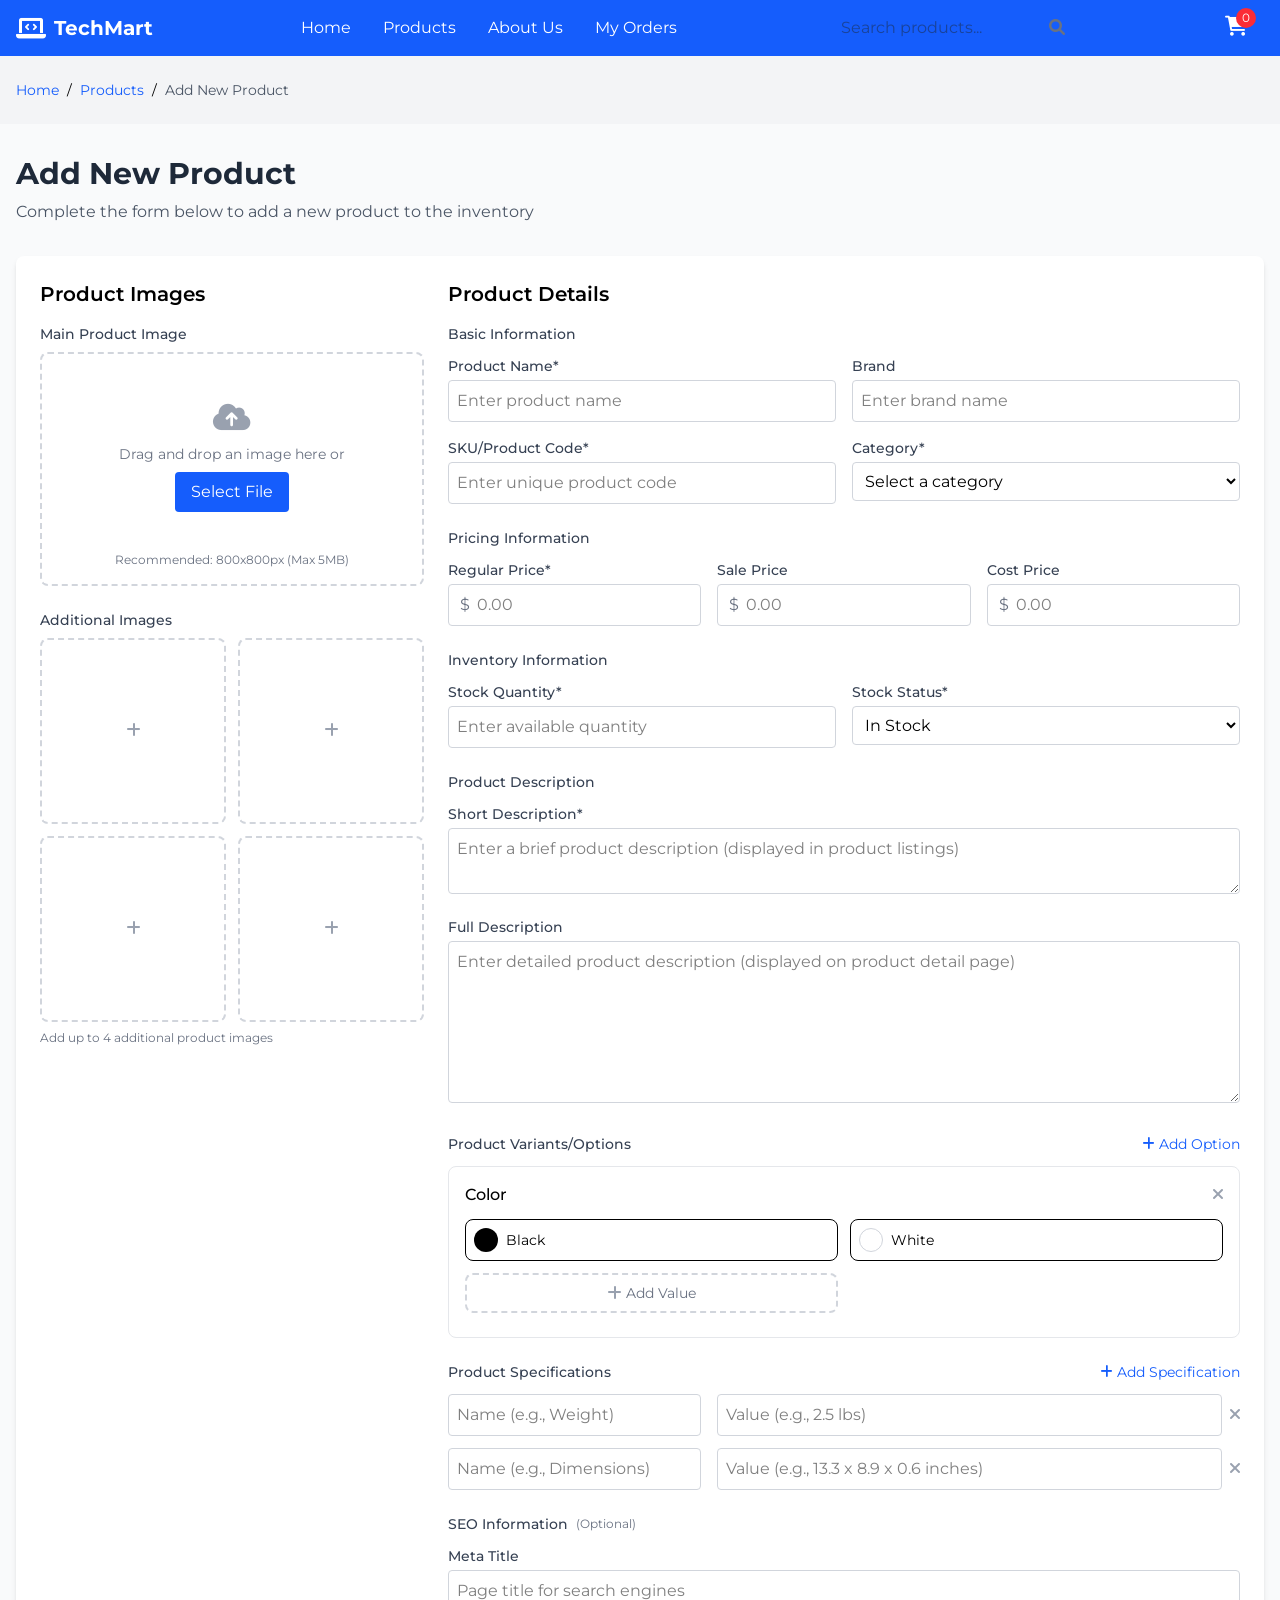
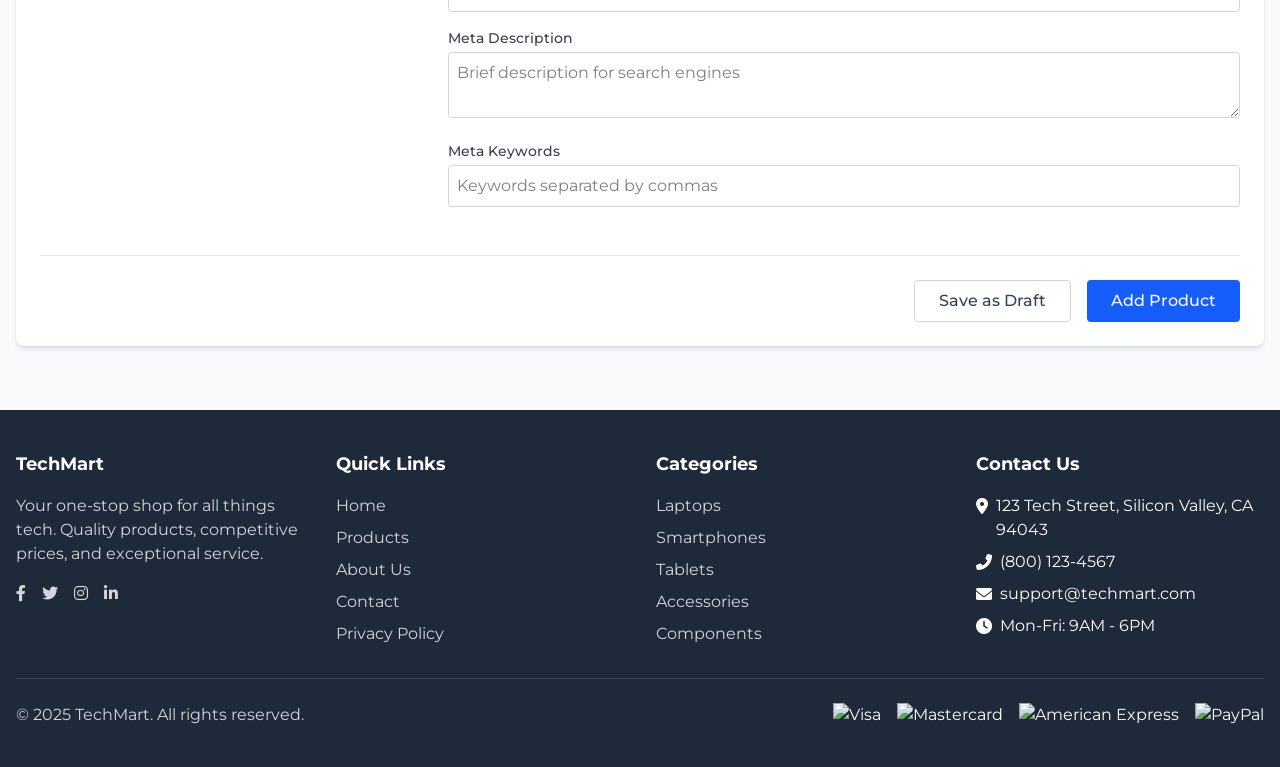
==== frontend/pages/add-product.html @ e8e779b8 "Added base pages" ====
<!DOCTYPE html>
<html lang="en">
  <head>
    <meta charset="UTF-8" />
    <meta name="viewport" content="width=device-width, initial-scale=1.0" />
    <title>Add New Product - TechMart</title>
    <link rel="stylesheet" href="../css/style.css" />
    <link rel="preconnect" href="https://fonts.googleapis.com" />
    <link rel="preconnect" href="https://fonts.gstatic.com" crossorigin />
    <link
      href="https://fonts.googleapis.com/css2?family=Montserrat:ital,wght@0,100..900;1,100..900&display=swap"
      rel="stylesheet"
    />
    <link
      rel="stylesheet"
      href="https://cdnjs.cloudflare.com/ajax/libs/font-awesome/6.0.0/css/all.min.css"
    />
  </head>
  <body class="bg-gray-50">
    <!-- Navigation Bar -->
    <nav class="bg-blue-600 text-white shadow-md">
        <div class="container mx-auto px-4 py-3">
            <div class="flex justify-between items-center">
                <!-- Logo and Brand -->
                <div class="flex items-center space-x-2">
                    <i class="fas fa-laptop-code text-2xl"></i>
                    <span class="font-bold text-xl">TechMart</span>
                </div>
                
                <!-- Navigation Links -->
                <div class="hidden md:flex space-x-8">
                    <a href="../index.html" class="hover:text-blue-200">Home</a>
                    <a href="product-list.html" class="hover:text-blue-200">Products</a>
                    <a href="../index.html#about" class="hover:text-blue-200">About Us</a>
                    <a href="orders.html" class="hover:text-blue-200">My Orders</a>
                </div>
                
                <!-- Search Bar -->
                <div class="hidden md:block">
                    <div class="relative">
                        <input type="text" id="search-input" placeholder="Search products..." class="px-4 py-1 rounded-full text-gray-800 focus:outline-none focus:ring-2 focus:ring-blue-400">
                        <button class="absolute right-0 top-0 mt-1 mr-3" id="search-button">
                            <i class="fas fa-search text-gray-500"></i>
                        </button>
                    </div>
                </div>
                
                <!-- Mobile Menu and Cart -->
                <div class="flex items-center space-x-4">
                    <a href="cart.html" class="relative">
                        <i class="fas fa-shopping-cart text-xl"></i>
                        <span class="absolute -top-2 -right-2 bg-red-500 text-white rounded-full w-5 h-5 flex items-center justify-center text-xs" id="cart-count">0</span>
                    </a>
                    <button class="md:hidden focus:outline-none" id="mobile-menu-button">
                        <i class="fas fa-bars text-xl"></i>
                    </button>
                </div>
            </div>
            
            <!-- Mobile Navigation Menu (hidden by default) -->
            <div class="md:hidden hidden mt-3 space-y-2" id="mobile-menu">
                <a href="../index.html" class="block hover:bg-blue-700 px-3 py-2 rounded">Home</a>
                <a href="product-list.html" class="block hover:bg-blue-700 px-3 py-2 rounded">Products</a>
                <a href="../index.html#about" class="block hover:bg-blue-700 px-3 py-2 rounded">About Us</a>
                <a href="orders.html" class="block hover:bg-blue-700 px-3 py-2 rounded">My Orders</a>
                <div class="pt-2">
                    <input type="text" id="mobile-search-input" placeholder="Search products..." class="w-full px-4 py-1 rounded-full text-gray-800 focus:outline-none">
                </div>
            </div>
        </div>
    </nav>

    <!-- Page Header - Breadcrumbs -->
    <div class="bg-gray-100 py-6">
        <div class="container mx-auto px-4">
            <div class="flex text-sm breadcrumbs">
                <a href="../index.html" class="text-blue-600 hover:underline">Home</a>
                <span class="mx-2">/</span>
                <a href="product-list.html" class="text-blue-600 hover:underline">Products</a>
                <span class="mx-2">/</span>
                <span class="text-gray-600">Add New Product</span>
            </div>
        </div>
    </div>

    <!-- Main Content -->
    <div class="container mx-auto px-4 py-8">
        <!-- Page Title -->
        <div class="mb-8">
            <h1 class="text-3xl font-bold text-gray-800">Add New Product</h1>
            <p class="text-gray-600 mt-2">Complete the form below to add a new product to the inventory</p>
        </div>
        
        <!-- Product Form -->
        <form id="add-product-form" class="bg-white rounded-lg shadow-md p-6 mb-8">
            <div class="grid grid-cols-1 lg:grid-cols-3 gap-6">
                <!-- Left Column - Product Images -->
                <div class="lg:col-span-1">
                    <h2 class="text-xl font-semibold mb-4">Product Images</h2>
                    
                    <!-- Main Product Image Upload -->
                    <div class="mb-6">
                        <label class="block text-sm font-medium text-gray-700 mb-2">Main Product Image</label>
                        <div class="border-2 border-dashed border-gray-300 rounded-lg p-4 text-center">
                            <div id="main-image-preview" class="hidden mb-4">
                                <img src="" alt="Main product image preview" class="max-h-48 mx-auto">
                            </div>
                            <div id="main-image-upload" class="py-8">
                                <i class="fas fa-cloud-upload-alt text-3xl text-gray-400 mb-3"></i>
                                <p class="text-sm text-gray-500 mb-2">Drag and drop an image here or</p>
                                <label class="inline-block bg-blue-600 hover:bg-blue-700 text-white px-4 py-2 rounded cursor-pointer">
                                    <span>Select File</span>
                                    <input type="file" id="main-image-input" accept="image/*" class="hidden">
                                </label>
                            </div>
                            <p class="text-xs text-gray-500 mt-2">Recommended: 800x800px (Max 5MB)</p>
                        </div>
                    </div>
                    
                    <!-- Additional Images Upload -->
                    <div>
                        <label class="block text-sm font-medium text-gray-700 mb-2">Additional Images</label>
                        <div class="grid grid-cols-2 gap-3 mb-2">
                            <div class="border-2 border-dashed border-gray-300 rounded-lg p-2 aspect-square flex items-center justify-center">
                                <label class="text-center cursor-pointer">
                                    <i class="fas fa-plus text-gray-400"></i>
                                    <input type="file" accept="image/*" class="hidden additional-image-input">
                                </label>
                            </div>
                            <div class="border-2 border-dashed border-gray-300 rounded-lg p-2 aspect-square flex items-center justify-center">
                                <label class="text-center cursor-pointer">
                                    <i class="fas fa-plus text-gray-400"></i>
                                    <input type="file" accept="image/*" class="hidden additional-image-input">
                                </label>
                            </div>
                            <div class="border-2 border-dashed border-gray-300 rounded-lg p-2 aspect-square flex items-center justify-center">
                                <label class="text-center cursor-pointer">
                                    <i class="fas fa-plus text-gray-400"></i>
                                    <input type="file" accept="image/*" class="hidden additional-image-input">
                                </label>
                            </div>
                            <div class="border-2 border-dashed border-gray-300 rounded-lg p-2 aspect-square flex items-center justify-center">
                                <label class="text-center cursor-pointer">
                                    <i class="fas fa-plus text-gray-400"></i>
                                    <input type="file" accept="image/*" class="hidden additional-image-input">
                                </label>
                            </div>
                        </div>
                        <p class="text-xs text-gray-500">Add up to 4 additional product images</p>
                    </div>
                </div>
                
                <!-- Right Column - Product Details -->
                <div class="lg:col-span-2">
                    <h2 class="text-xl font-semibold mb-4">Product Details</h2>
                    
                    <!-- Basic Information -->
                    <div class="mb-6">
                        <h3 class="text-sm font-medium text-gray-700 mb-3">Basic Information</h3>
                        <div class="grid grid-cols-1 md:grid-cols-2 gap-4">
                            <div>
                                <label for="product-name" class="block text-sm font-medium text-gray-700 mb-1">Product Name*</label>
                                <input 
                                    type="text" 
                                    id="product-name" 
                                    class="w-full p-2 border border-gray-300 rounded focus:ring-2 focus:ring-blue-400 focus:outline-none" 
                                    placeholder="Enter product name" 
                                    required
                                >
                            </div>
                            <div>
                                <label for="product-brand" class="block text-sm font-medium text-gray-700 mb-1">Brand</label>
                                <input 
                                    type="text" 
                                    id="product-brand" 
                                    class="w-full p-2 border border-gray-300 rounded focus:ring-2 focus:ring-blue-400 focus:outline-none" 
                                    placeholder="Enter brand name"
                                >
                            </div>
                            <div>
                                <label for="product-sku" class="block text-sm font-medium text-gray-700 mb-1">SKU/Product Code*</label>
                                <input 
                                    type="text" 
                                    id="product-sku" 
                                    class="w-full p-2 border border-gray-300 rounded focus:ring-2 focus:ring-blue-400 focus:outline-none" 
                                    placeholder="Enter unique product code" 
                                    required
                                >
                            </div>
                            <div>
                                <label for="product-category" class="block text-sm font-medium text-gray-700 mb-1">Category*</label>
                                <select 
                                    id="product-category" 
                                    class="w-full p-2 border border-gray-300 rounded focus:ring-2 focus:ring-blue-400 focus:outline-none" 
                                    required
                                >
                                    <option value="">Select a category</option>
                                    <option value="laptops">Laptops</option>
                                    <option value="smartphones">Smartphones</option>
                                    <option value="tablets">Tablets</option>
                                    <option value="accessories">Accessories</option>
                                    <option value="components">Components</option>
                                    <option value="peripherals">Peripherals</option>
                                </select>
                            </div>
                        </div>
                    </div>
                    
                    <!-- Pricing Information -->
                    <div class="mb-6">
                        <h3 class="text-sm font-medium text-gray-700 mb-3">Pricing Information</h3>
                        <div class="grid grid-cols-1 md:grid-cols-3 gap-4">
                            <div>
                                <label for="regular-price" class="block text-sm font-medium text-gray-700 mb-1">Regular Price*</label>
                                <div class="relative">
                                    <div class="absolute inset-y-0 left-0 pl-3 flex items-center pointer-events-none">
                                        <span class="text-gray-500">$</span>
                                    </div>
                                    <input 
                                        type="number" 
                                        id="regular-price" 
                                        min="0.00" 
                                        step="0.01" 
                                        class="w-full pl-7 p-2 border border-gray-300 rounded focus:ring-2 focus:ring-blue-400 focus:outline-none" 
                                        placeholder="0.00" 
                                        required
                                    >
                                </div>
                            </div>
                            <div>
                                <label for="sale-price" class="block text-sm font-medium text-gray-700 mb-1">Sale Price</label>
                                <div class="relative">
                                    <div class="absolute inset-y-0 left-0 pl-3 flex items-center pointer-events-none">
                                        <span class="text-gray-500">$</span>
                                    </div>
                                    <input 
                                        type="number" 
                                        id="sale-price" 
                                        min="0.00" 
                                        step="0.01" 
                                        class="w-full pl-7 p-2 border border-gray-300 rounded focus:ring-2 focus:ring-blue-400 focus:outline-none" 
                                        placeholder="0.00"
                                    >
                                </div>
                            </div>
                            <div>
                                <label for="cost-price" class="block text-sm font-medium text-gray-700 mb-1">Cost Price</label>
                                <div class="relative">
                                    <div class="absolute inset-y-0 left-0 pl-3 flex items-center pointer-events-none">
                                        <span class="text-gray-500">$</span>
                                    </div>
                                    <input 
                                        type="number" 
                                        id="cost-price" 
                                        min="0.00" 
                                        step="0.01" 
                                        class="w-full pl-7 p-2 border border-gray-300 rounded focus:ring-2 focus:ring-blue-400 focus:outline-none" 
                                        placeholder="0.00"
                                    >
                                </div>
                            </div>
                        </div>
                    </div>
                    
                    <!-- Inventory Information -->
                    <div class="mb-6">
                        <h3 class="text-sm font-medium text-gray-700 mb-3">Inventory Information</h3>
                        <div class="grid grid-cols-1 md:grid-cols-2 gap-4">
                            <div>
                                <label for="stock-quantity" class="block text-sm font-medium text-gray-700 mb-1">Stock Quantity*</label>
                                <input 
                                    type="number" 
                                    id="stock-quantity" 
                                    min="0" 
                                    class="w-full p-2 border border-gray-300 rounded focus:ring-2 focus:ring-blue-400 focus:outline-none" 
                                    placeholder="Enter available quantity" 
                                    required
                                >
                            </div>
                            <div>
                                <label for="stock-status" class="block text-sm font-medium text-gray-700 mb-1">Stock Status*</label>
                                <select 
                                    id="stock-status" 
                                    class="w-full p-2 border border-gray-300 rounded focus:ring-2 focus:ring-blue-400 focus:outline-none" 
                                    required
                                >
                                    <option value="in_stock">In Stock</option>
                                    <option value="out_of_stock">Out of Stock</option>
                                    <option value="backorder">On Backorder</option>
                                </select>
                            </div>
                        </div>
                    </div>
                    
                    <!-- Product Description -->
                    <div class="mb-6">
                        <h3 class="text-sm font-medium text-gray-700 mb-3">Product Description</h3>
                        <div>
                            <label for="short-description" class="block text-sm font-medium text-gray-700 mb-1">Short Description*</label>
                            <textarea 
                                id="short-description" 
                                rows="2" 
                                class="w-full p-2 border border-gray-300 rounded focus:ring-2 focus:ring-blue-400 focus:outline-none" 
                                placeholder="Enter a brief product description (displayed in product listings)" 
                                required
                            ></textarea>
                        </div>
                        <div class="mt-4">
                            <label for="full-description" class="block text-sm font-medium text-gray-700 mb-1">Full Description</label>
                            <textarea 
                                id="full-description" 
                                rows="6" 
                                class="w-full p-2 border border-gray-300 rounded focus:ring-2 focus:ring-blue-400 focus:outline-none" 
                                placeholder="Enter detailed product description (displayed on product detail page)"
                            ></textarea>
                        </div>
                    </div>
                    
                    <!-- Product Variants -->
                    <div class="mb-6">
                        <div class="flex justify-between items-center mb-3">
                            <h3 class="text-sm font-medium text-gray-700">Product Variants/Options</h3>
                            <button type="button" id="add-variant-option" class="text-sm text-blue-600 hover:text-blue-800 flex items-center">
                                <i class="fas fa-plus mr-1"></i> Add Option
                            </button>
                        </div>
                        
                        <!-- Default Color Option -->
                        <div class="variant-option border border-gray-200 rounded-lg p-4 mb-4">
                            <div class="flex justify-between items-center mb-3">
                                <h4 class="font-medium">Color</h4>
                                <button type="button" class="text-gray-400 hover:text-gray-600">
                                    <i class="fas fa-times"></i>
                                </button>
                            </div>
                            <div class="grid grid-cols-2 gap-3 mb-2">
                                <div class="border rounded-lg p-2 flex items-center">
                                    <div class="w-6 h-6 bg-black rounded-full mr-2"></div>
                                    <input type="text" value="Black" class="flex-1 text-sm border-none focus:ring-0 focus:outline-none">
                                </div>
                                <div class="border rounded-lg p-2 flex items-center">
                                    <div class="w-6 h-6 bg-white border border-gray-300 rounded-full mr-2"></div>
                                    <input type="text" value="White" class="flex-1 text-sm border-none focus:ring-0 focus:outline-none">
                                </div>
                                <div class="border-2 border-dashed border-gray-300 rounded-lg p-2 flex items-center justify-center cursor-pointer">
                                    <i class="fas fa-plus text-gray-400 mr-1"></i>
                                    <span class="text-sm text-gray-500">Add Value</span>
                                </div>
                            </div>
                        </div>
                    </div>
                    
                    <!-- Product Specifications -->
                    <div class="mb-6">
                        <div class="flex justify-between items-center mb-3">
                            <h3 class="text-sm font-medium text-gray-700">Product Specifications</h3>
                            <button type="button" id="add-specification" class="text-sm text-blue-600 hover:text-blue-800 flex items-center">
                                <i class="fas fa-plus mr-1"></i> Add Specification
                            </button>
                        </div>
                        
                        <div id="specifications-container">
                            <div class="grid grid-cols-3 gap-4 specification-row mb-3">
                                <div>
                                    <input type="text" placeholder="Name (e.g., Weight)" class="w-full p-2 border border-gray-300 rounded focus:ring-2 focus:ring-blue-400 focus:outline-none">
                                </div>
                                <div class="col-span-2 flex items-center">
                                    <input type="text" placeholder="Value (e.g., 2.5 lbs)" class="w-full p-2 border border-gray-300 rounded focus:ring-2 focus:ring-blue-400 focus:outline-none">
                                    <button type="button" class="remove-specification ml-2 text-gray-400 hover:text-gray-600">
                                        <i class="fas fa-times"></i>
                                    </button>
                                </div>
                            </div>
                            <div class="grid grid-cols-3 gap-4 specification-row mb-3">
                                <div>
                                    <input type="text" placeholder="Name (e.g., Dimensions)" class="w-full p-2 border border-gray-300 rounded focus:ring-2 focus:ring-blue-400 focus:outline-none">
                                </div>
                                <div class="col-span-2 flex items-center">
                                    <input type="text" placeholder="Value (e.g., 13.3 x 8.9 x 0.6 inches)" class="w-full p-2 border border-gray-300 rounded focus:ring-2 focus:ring-blue-400 focus:outline-none">
                                    <button type="button" class="remove-specification ml-2 text-gray-400 hover:text-gray-600">
                                        <i class="fas fa-times"></i>
                                    </button>
                                </div>
                            </div>
                        </div>
                    </div>
                    
                    <!-- SEO Information (Optional) -->
                    <div class="mb-6">
                        <div class="flex items-center mb-3">
                            <h3 class="text-sm font-medium text-gray-700">SEO Information</h3>
                            <span class="ml-2 text-xs text-gray-500">(Optional)</span>
                        </div>
                        <div class="grid grid-cols-1 gap-4">
                            <div>
                                <label for="meta-title" class="block text-sm font-medium text-gray-700 mb-1">Meta Title</label>
                                <input 
                                    type="text" 
                                    id="meta-title" 
                                    class="w-full p-2 border border-gray-300 rounded focus:ring-2 focus:ring-blue-400 focus:outline-none" 
                                    placeholder="Page title for search engines"
                                >
                            </div>
                            <div>
                                <label for="meta-description" class="block text-sm font-medium text-gray-700 mb-1">Meta Description</label>
                                <textarea 
                                    id="meta-description" 
                                    rows="2" 
                                    class="w-full p-2 border border-gray-300 rounded focus:ring-2 focus:ring-blue-400 focus:outline-none" 
                                    placeholder="Brief description for search engines"
                                ></textarea>
                            </div>
                            <div>
                                <label for="meta-keywords" class="block text-sm font-medium text-gray-700 mb-1">Meta Keywords</label>
                                <input 
                                    type="text" 
                                    id="meta-keywords" 
                                    class="w-full p-2 border border-gray-300 rounded focus:ring-2 focus:ring-blue-400 focus:outline-none" 
                                    placeholder="Keywords separated by commas"
                                >
                            </div>
                        </div>
                    </div>
                </div>
            </div>
            
            <!-- Form Actions -->
            <div class="border-t border-gray-200 pt-6 mt-6 flex justify-end space-x-4">
                <button type="button" class="px-6 py-2 border border-gray-300 rounded font-medium text-gray-700 hover:bg-gray-50">
                    Save as Draft
                </button>
                <button type="submit" class="px-6 py-2 bg-blue-600 hover:bg-blue-700 text-white rounded font-medium">
                    Add Product
                </button>
            </div>
        </form>
    </div>

    <!-- Footer -->
    <footer class="bg-gray-800 text-white py-10">
        <div class="container mx-auto px-4">
            <div class="grid grid-cols-1 md:grid-cols-4 gap-8">
                <!-- Company Info -->
                <div>
                    <h3 class="text-lg font-bold mb-4">TechMart</h3>
                    <p class="text-gray-300 mb-4">Your one-stop shop for all things tech. Quality products, competitive prices, and exceptional service.</p>
                    <div class="flex space-x-4">
                        <a href="#" class="text-gray-300 hover:text-white"><i class="fab fa-facebook-f"></i></a>
                        <a href="#" class="text-gray-300 hover:text-white"><i class="fab fa-twitter"></i></a>
                        <a href="#" class="text-gray-300 hover:text-white"><i class="fab fa-instagram"></i></a>
                        <a href="#" class="text-gray-300 hover:text-white"><i class="fab fa-linkedin-in"></i></a>
                    </div>
                </div>
                
                <!-- Quick Links -->
                <div>
                    <h3 class="text-lg font-bold mb-4">Quick Links</h3>
                    <ul class="space-y-2">
                        <li><a href="../index.html" class="text-gray-300 hover:text-white">Home</a></li>
                        <li><a href="product-list.html" class="text-gray-300 hover:text-white">Products</a></li>
                        <li><a href="../index.html#about" class="text-gray-300 hover:text-white">About Us</a></li>
                        <li><a href="#" class="text-gray-300 hover:text-white">Contact</a></li>
                        <li><a href="#" class="text-gray-300 hover:text-white">Privacy Policy</a></li>
                    </ul>
                </div>
                
                <!-- Categories -->
                <div>
                    <h3 class="text-lg font-bold mb-4">Categories</h3>
                    <ul class="space-y-2">
                        <li><a href="#" class="text-gray-300 hover:text-white">Laptops</a></li>
                        <li><a href="#" class="text-gray-300 hover:text-white">Smartphones</a></li>
                        <li><a href="#" class="text-gray-300 hover:text-white">Tablets</a></li>
                        <li><a href="#" class="text-gray-300 hover:text-white">Accessories</a></li>
                        <li><a href="#" class="text-gray-300 hover:text-white">Components</a></li>
                    </ul>
                </div>
                
                <!-- Contact Info -->
                <div>
                    <h3 class="text-lg font-bold mb-4">Contact Us</h3>
                    <ul class="space-y-2">
                        <li class="flex items-start">
                            <i class="fas fa-map-marker-alt mt-1 mr-2"></i>
                            <span>123 Tech Street, Silicon Valley, CA 94043</span>
                        </li>
                        <li class="flex items-center">
                            <i class="fas fa-phone-alt mr-2"></i>
                            <span>(800) 123-4567</span>
                        </li>
                        <li class="flex items-center">
                            <i class="fas fa-envelope mr-2"></i>
                            <span>support@techmart.com</span>
                        </li>
                        <li class="flex items-center">
                            <i class="fas fa-clock mr-2"></i>
                            <span>Mon-Fri: 9AM - 6PM</span>
                        </li>
                    </ul>
                </div>
            </div>
            
            <div class="border-t border-gray-700 mt-8 pt-6 flex flex-col md:flex-row justify-between items-center">
                <p class="text-gray-300 mb-4 md:mb-0">© 2025 TechMart. All rights reserved.</p>
                <div class="flex space-x-4">
                    <img src="https://placehold.co/35x20" alt="Visa" class="h-6">
                    <img src="https://placehold.co/35x20" alt="Mastercard" class="h-6">
                    <img src="https://placehold.co/35x20" alt="American Express" class="h-6">
                    <img src="https://placehold.co/35x20" alt="PayPal" class="h-6">
                </div>
            </div>
        </div>
    </footer>
---- frontend/css/style.css ----
/*! tailwindcss v4.0.15 | MIT License | https://tailwindcss.com */
@layer theme, base, components, utilities;
@layer theme {
  :root, :host {
    --font-sans: ui-sans-serif, system-ui, sans-serif, 'Apple Color Emoji', 'Segoe UI Emoji', 'Segoe UI Symbol',
    'Noto Color Emoji';
    --font-mono: ui-monospace, SFMono-Regular, Menlo, Monaco, Consolas, 'Liberation Mono', 'Courier New',
    monospace;
    --color-red-100: oklch(0.936 0.032 17.717);
    --color-red-400: oklch(0.704 0.191 22.216);
    --color-red-500: oklch(0.637 0.237 25.331);
    --color-red-700: oklch(0.505 0.213 27.518);
    --color-red-800: oklch(0.444 0.177 26.899);
    --color-yellow-100: oklch(0.973 0.071 103.193);
    --color-yellow-400: oklch(0.852 0.199 91.936);
    --color-yellow-500: oklch(0.795 0.184 86.047);
    --color-yellow-800: oklch(0.476 0.114 61.907);
    --color-green-100: oklch(0.962 0.044 156.743);
    --color-green-500: oklch(0.723 0.219 149.579);
    --color-green-600: oklch(0.627 0.194 149.214);
    --color-green-800: oklch(0.448 0.119 151.328);
    --color-blue-50: oklch(0.97 0.014 254.604);
    --color-blue-100: oklch(0.932 0.032 255.585);
    --color-blue-200: oklch(0.882 0.059 254.128);
    --color-blue-400: oklch(0.707 0.165 254.624);
    --color-blue-500: oklch(0.623 0.214 259.815);
    --color-blue-600: oklch(0.546 0.245 262.881);
    --color-blue-700: oklch(0.488 0.243 264.376);
    --color-blue-800: oklch(0.424 0.199 265.638);
    --color-indigo-600: oklch(0.511 0.262 276.966);
    --color-indigo-700: oklch(0.457 0.24 277.023);
    --color-indigo-800: oklch(0.398 0.195 277.366);
    --color-gray-50: oklch(0.985 0.002 247.839);
    --color-gray-100: oklch(0.967 0.003 264.542);
    --color-gray-200: oklch(0.928 0.006 264.531);
    --color-gray-300: oklch(0.872 0.01 258.338);
    --color-gray-400: oklch(0.707 0.022 261.325);
    --color-gray-500: oklch(0.551 0.027 264.364);
    --color-gray-600: oklch(0.446 0.03 256.802);
    --color-gray-700: oklch(0.373 0.034 259.733);
    --color-gray-800: oklch(0.278 0.033 256.848);
    --color-gray-900: oklch(0.21 0.034 264.665);
    --color-black: #000;
    --color-white: #fff;
    --spacing: 0.25rem;
    --container-md: 28rem;
    --container-2xl: 42rem;
    --text-xs: 0.75rem;
    --text-xs--line-height: calc(1 / 0.75);
    --text-sm: 0.875rem;
    --text-sm--line-height: calc(1.25 / 0.875);
    --text-lg: 1.125rem;
    --text-lg--line-height: calc(1.75 / 1.125);
    --text-xl: 1.25rem;
    --text-xl--line-height: calc(1.75 / 1.25);
    --text-2xl: 1.5rem;
    --text-2xl--line-height: calc(2 / 1.5);
    --text-3xl: 1.875rem;
    --text-3xl--line-height: calc(2.25 / 1.875);
    --text-4xl: 2.25rem;
    --text-4xl--line-height: calc(2.5 / 2.25);
    --text-5xl: 3rem;
    --text-5xl--line-height: 1;
    --font-weight-medium: 500;
    --font-weight-semibold: 600;
    --font-weight-bold: 700;
    --radius-md: 0.375rem;
    --radius-lg: 0.5rem;
    --default-transition-duration: 150ms;
    --default-transition-timing-function: cubic-bezier(0.4, 0, 0.2, 1);
    --default-font-family: var(--font-sans);
    --default-mono-font-family: var(--font-mono);
  }
}
@layer base {
  *, ::after, ::before, ::backdrop, ::file-selector-button {
    box-sizing: border-box;
    margin: 0;
    padding: 0;
    border: 0 solid;
  }
  html, :host {
    line-height: 1.5;
    -webkit-text-size-adjust: 100%;
    tab-size: 4;
    font-family: var(--default-font-family, ui-sans-serif, system-ui, sans-serif, 'Apple Color Emoji', 'Segoe UI Emoji', 'Segoe UI Symbol', 'Noto Color Emoji');
    font-feature-settings: var(--default-font-feature-settings, normal);
    font-variation-settings: var(--default-font-variation-settings, normal);
    -webkit-tap-highlight-color: transparent;
  }
  hr {
    height: 0;
    color: inherit;
    border-top-width: 1px;
  }
  abbr:where([title]) {
    -webkit-text-decoration: underline dotted;
    text-decoration: underline dotted;
  }
  h1, h2, h3, h4, h5, h6 {
    font-size: inherit;
    font-weight: inherit;
  }
  a {
    color: inherit;
    -webkit-text-decoration: inherit;
    text-decoration: inherit;
  }
  b, strong {
    font-weight: bolder;
  }
  code, kbd, samp, pre {
    font-family: var(--default-mono-font-family, ui-monospace, SFMono-Regular, Menlo, Monaco, Consolas, 'Liberation Mono', 'Courier New', monospace);
    font-feature-settings: var(--default-mono-font-feature-settings, normal);
    font-variation-settings: var(--default-mono-font-variation-settings, normal);
    font-size: 1em;
  }
  small {
    font-size: 80%;
  }
  sub, sup {
    font-size: 75%;
    line-height: 0;
    position: relative;
    vertical-align: baseline;
  }
  sub {
    bottom: -0.25em;
  }
  sup {
    top: -0.5em;
  }
  table {
    text-indent: 0;
    border-color: inherit;
    border-collapse: collapse;
  }
  :-moz-focusring {
    outline: auto;
  }
  progress {
    vertical-align: baseline;
  }
  summary {
    display: list-item;
  }
  ol, ul, menu {
    list-style: none;
  }
  img, svg, video, canvas, audio, iframe, embed, object {
    display: block;
    vertical-align: middle;
  }
  img, video {
    max-width: 100%;
    height: auto;
  }
  button, input, select, optgroup, textarea, ::file-selector-button {
    font: inherit;
    font-feature-settings: inherit;
    font-variation-settings: inherit;
    letter-spacing: inherit;
    color: inherit;
    border-radius: 0;
    background-color: transparent;
    opacity: 1;
  }
  :where(select:is([multiple], [size])) optgroup {
    font-weight: bolder;
  }
  :where(select:is([multiple], [size])) optgroup option {
    padding-inline-start: 20px;
  }
  ::file-selector-button {
    margin-inline-end: 4px;
  }
  ::placeholder {
    opacity: 1;
  }
  @supports (not (-webkit-appearance: -apple-pay-button))  or (contain-intrinsic-size: 1px) {
    ::placeholder {
      color: color-mix(in oklab, currentColor 50%, transparent);
    }
  }
  textarea {
    resize: vertical;
  }
  ::-webkit-search-decoration {
    -webkit-appearance: none;
  }
  ::-webkit-date-and-time-value {
    min-height: 1lh;
    text-align: inherit;
  }
  ::-webkit-datetime-edit {
    display: inline-flex;
  }
  ::-webkit-datetime-edit-fields-wrapper {
    padding: 0;
  }
  ::-webkit-datetime-edit, ::-webkit-datetime-edit-year-field, ::-webkit-datetime-edit-month-field, ::-webkit-datetime-edit-day-field, ::-webkit-datetime-edit-hour-field, ::-webkit-datetime-edit-minute-field, ::-webkit-datetime-edit-second-field, ::-webkit-datetime-edit-millisecond-field, ::-webkit-datetime-edit-meridiem-field {
    padding-block: 0;
  }
  :-moz-ui-invalid {
    box-shadow: none;
  }
  button, input:where([type='button'], [type='reset'], [type='submit']), ::file-selector-button {
    appearance: button;
  }
  ::-webkit-inner-spin-button, ::-webkit-outer-spin-button {
    height: auto;
  }
  [hidden]:where(:not([hidden='until-found'])) {
    display: none !important;
  }
}
@layer utilities {
  .pointer-events-none {
    pointer-events: none;
  }
  .absolute {
    position: absolute;
  }
  .fixed {
    position: fixed;
  }
  .relative {
    position: relative;
  }
  .inset-y-0 {
    inset-block: calc(var(--spacing) * 0);
  }
  .-top-2 {
    top: calc(var(--spacing) * -2);
  }
  .top-0 {
    top: calc(var(--spacing) * 0);
  }
  .-right-2 {
    right: calc(var(--spacing) * -2);
  }
  .right-0 {
    right: calc(var(--spacing) * 0);
  }
  .right-4 {
    right: calc(var(--spacing) * 4);
  }
  .bottom-4 {
    bottom: calc(var(--spacing) * 4);
  }
  .left-0 {
    left: calc(var(--spacing) * 0);
  }
  .z-50 {
    z-index: 50;
  }
  .col-span-2 {
    grid-column: span 2 / span 2;
  }
  .container {
    width: 100%;
    @media (width >= 40rem) {
      max-width: 40rem;
    }
    @media (width >= 48rem) {
      max-width: 48rem;
    }
    @media (width >= 64rem) {
      max-width: 64rem;
    }
    @media (width >= 80rem) {
      max-width: 80rem;
    }
    @media (width >= 96rem) {
      max-width: 96rem;
    }
  }
  .mx-2 {
    margin-inline: calc(var(--spacing) * 2);
  }
  .mx-auto {
    margin-inline: auto;
  }
  .mt-1 {
    margin-top: calc(var(--spacing) * 1);
  }
  .mt-2 {
    margin-top: calc(var(--spacing) * 2);
  }
  .mt-3 {
    margin-top: calc(var(--spacing) * 3);
  }
  .mt-4 {
    margin-top: calc(var(--spacing) * 4);
  }
  .mt-6 {
    margin-top: calc(var(--spacing) * 6);
  }
  .mt-8 {
    margin-top: calc(var(--spacing) * 8);
  }
  .mt-10 {
    margin-top: calc(var(--spacing) * 10);
  }
  .mt-12 {
    margin-top: calc(var(--spacing) * 12);
  }
  .mr-1 {
    margin-right: calc(var(--spacing) * 1);
  }
  .mr-2 {
    margin-right: calc(var(--spacing) * 2);
  }
  .mr-3 {
    margin-right: calc(var(--spacing) * 3);
  }
  .mr-4 {
    margin-right: calc(var(--spacing) * 4);
  }
  .-mb-px {
    margin-bottom: -1px;
  }
  .mb-1 {
    margin-bottom: calc(var(--spacing) * 1);
  }
  .mb-2 {
    margin-bottom: calc(var(--spacing) * 2);
  }
  .mb-3 {
    margin-bottom: calc(var(--spacing) * 3);
  }
  .mb-4 {
    margin-bottom: calc(var(--spacing) * 4);
  }
  .mb-6 {
    margin-bottom: calc(var(--spacing) * 6);
  }
  .mb-8 {
    margin-bottom: calc(var(--spacing) * 8);
  }
  .ml-1 {
    margin-left: calc(var(--spacing) * 1);
  }
  .ml-2 {
    margin-left: calc(var(--spacing) * 2);
  }
  .ml-4 {
    margin-left: calc(var(--spacing) * 4);
  }
  .ml-auto {
    margin-left: auto;
  }
  .block {
    display: block;
  }
  .flex {
    display: flex;
  }
  .grid {
    display: grid;
  }
  .hidden {
    display: none;
  }
  .inline-block {
    display: inline-block;
  }
  .inline-flex {
    display: inline-flex;
  }
  .table {
    display: table;
  }
  .aspect-square {
    aspect-ratio: 1 / 1;
  }
  .h-4 {
    height: calc(var(--spacing) * 4);
  }
  .h-5 {
    height: calc(var(--spacing) * 5);
  }
  .h-6 {
    height: calc(var(--spacing) * 6);
  }
  .h-8 {
    height: calc(var(--spacing) * 8);
  }
  .h-10 {
    height: calc(var(--spacing) * 10);
  }
  .h-12 {
    height: calc(var(--spacing) * 12);
  }
  .h-16 {
    height: calc(var(--spacing) * 16);
  }
  .h-20 {
    height: calc(var(--spacing) * 20);
  }
  .h-32 {
    height: calc(var(--spacing) * 32);
  }
  .h-48 {
    height: calc(var(--spacing) * 48);
  }
  .h-auto {
    height: auto;
  }
  .max-h-48 {
    max-height: calc(var(--spacing) * 48);
  }
  .w-1 {
    width: calc(var(--spacing) * 1);
  }
  .w-1\/2 {
    width: calc(1/2 * 100%);
  }
  .w-1\/4 {
    width: calc(1/4 * 100%);
  }
  .w-5 {
    width: calc(var(--spacing) * 5);
  }
  .w-6 {
    width: calc(var(--spacing) * 6);
  }
  .w-8 {
    width: calc(var(--spacing) * 8);
  }
  .w-10 {
    width: calc(var(--spacing) * 10);
  }
  .w-12 {
    width: calc(var(--spacing) * 12);
  }
  .w-16 {
    width: calc(var(--spacing) * 16);
  }
  .w-20 {
    width: calc(var(--spacing) * 20);
  }
  .w-full {
    width: 100%;
  }
  .max-w-2xl {
    max-width: var(--container-2xl);
  }
  .max-w-md {
    max-width: var(--container-md);
  }
  .flex-1 {
    flex: 1;
  }
  .flex-grow {
    flex-grow: 1;
  }
  .border-collapse {
    border-collapse: collapse;
  }
  .translate-y-full {
    --tw-translate-y: 100%;
    translate: var(--tw-translate-x) var(--tw-translate-y);
  }
  .transform {
    transform: var(--tw-rotate-x) var(--tw-rotate-y) var(--tw-rotate-z) var(--tw-skew-x) var(--tw-skew-y);
  }
  .cursor-pointer {
    cursor: pointer;
  }
  .resize {
    resize: both;
  }
  .grid-cols-1 {
    grid-template-columns: repeat(1, minmax(0, 1fr));
  }
  .grid-cols-2 {
    grid-template-columns: repeat(2, minmax(0, 1fr));
  }
  .grid-cols-3 {
    grid-template-columns: repeat(3, minmax(0, 1fr));
  }
  .flex-col {
    flex-direction: column;
  }
  .flex-wrap {
    flex-wrap: wrap;
  }
  .items-baseline {
    align-items: baseline;
  }
  .items-center {
    align-items: center;
  }
  .items-start {
    align-items: flex-start;
  }
  .justify-between {
    justify-content: space-between;
  }
  .justify-center {
    justify-content: center;
  }
  .justify-end {
    justify-content: flex-end;
  }
  .gap-2 {
    gap: calc(var(--spacing) * 2);
  }
  .gap-3 {
    gap: calc(var(--spacing) * 3);
  }
  .gap-4 {
    gap: calc(var(--spacing) * 4);
  }
  .gap-6 {
    gap: calc(var(--spacing) * 6);
  }
  .gap-8 {
    gap: calc(var(--spacing) * 8);
  }
  .space-y-2 {
    :where(& > :not(:last-child)) {
      --tw-space-y-reverse: 0;
      margin-block-start: calc(calc(var(--spacing) * 2) * var(--tw-space-y-reverse));
      margin-block-end: calc(calc(var(--spacing) * 2) * calc(1 - var(--tw-space-y-reverse)));
    }
  }
  .space-y-4 {
    :where(& > :not(:last-child)) {
      --tw-space-y-reverse: 0;
      margin-block-start: calc(calc(var(--spacing) * 4) * var(--tw-space-y-reverse));
      margin-block-end: calc(calc(var(--spacing) * 4) * calc(1 - var(--tw-space-y-reverse)));
    }
  }
  .space-y-6 {
    :where(& > :not(:last-child)) {
      --tw-space-y-reverse: 0;
      margin-block-start: calc(calc(var(--spacing) * 6) * var(--tw-space-y-reverse));
      margin-block-end: calc(calc(var(--spacing) * 6) * calc(1 - var(--tw-space-y-reverse)));
    }
  }
  .space-x-2 {
    :where(& > :not(:last-child)) {
      --tw-space-x-reverse: 0;
      margin-inline-start: calc(calc(var(--spacing) * 2) * var(--tw-space-x-reverse));
      margin-inline-end: calc(calc(var(--spacing) * 2) * calc(1 - var(--tw-space-x-reverse)));
    }
  }
  .space-x-3 {
    :where(& > :not(:last-child)) {
      --tw-space-x-reverse: 0;
      margin-inline-start: calc(calc(var(--spacing) * 3) * var(--tw-space-x-reverse));
      margin-inline-end: calc(calc(var(--spacing) * 3) * calc(1 - var(--tw-space-x-reverse)));
    }
  }
  .space-x-4 {
    :where(& > :not(:last-child)) {
      --tw-space-x-reverse: 0;
      margin-inline-start: calc(calc(var(--spacing) * 4) * var(--tw-space-x-reverse));
      margin-inline-end: calc(calc(var(--spacing) * 4) * calc(1 - var(--tw-space-x-reverse)));
    }
  }
  .space-x-6 {
    :where(& > :not(:last-child)) {
      --tw-space-x-reverse: 0;
      margin-inline-start: calc(calc(var(--spacing) * 6) * var(--tw-space-x-reverse));
      margin-inline-end: calc(calc(var(--spacing) * 6) * calc(1 - var(--tw-space-x-reverse)));
    }
  }
  .space-x-8 {
    :where(& > :not(:last-child)) {
      --tw-space-x-reverse: 0;
      margin-inline-start: calc(calc(var(--spacing) * 8) * var(--tw-space-x-reverse));
      margin-inline-end: calc(calc(var(--spacing) * 8) * calc(1 - var(--tw-space-x-reverse)));
    }
  }
  .overflow-hidden {
    overflow: hidden;
  }
  .rounded {
    border-radius: 0.25rem;
  }
  .rounded-full {
    border-radius: calc(infinity * 1px);
  }
  .rounded-lg {
    border-radius: var(--radius-lg);
  }
  .rounded-md {
    border-radius: var(--radius-md);
  }
  .rounded-l {
    border-top-left-radius: 0.25rem;
    border-bottom-left-radius: 0.25rem;
  }
  .rounded-l-lg {
    border-top-left-radius: var(--radius-lg);
    border-bottom-left-radius: var(--radius-lg);
  }
  .rounded-l-md {
    border-top-left-radius: var(--radius-md);
    border-bottom-left-radius: var(--radius-md);
  }
  .rounded-r {
    border-top-right-radius: 0.25rem;
    border-bottom-right-radius: 0.25rem;
  }
  .rounded-r-lg {
    border-top-right-radius: var(--radius-lg);
    border-bottom-right-radius: var(--radius-lg);
  }
  .rounded-r-md {
    border-top-right-radius: var(--radius-md);
    border-bottom-right-radius: var(--radius-md);
  }
  .border {
    border-style: var(--tw-border-style);
    border-width: 1px;
  }
  .border-2 {
    border-style: var(--tw-border-style);
    border-width: 2px;
  }
  .border-x {
    border-inline-style: var(--tw-border-style);
    border-inline-width: 1px;
  }
  .border-t {
    border-top-style: var(--tw-border-style);
    border-top-width: 1px;
  }
  .border-b {
    border-bottom-style: var(--tw-border-style);
    border-bottom-width: 1px;
  }
  .border-b-2 {
    border-bottom-style: var(--tw-border-style);
    border-bottom-width: 2px;
  }
  .border-dashed {
    --tw-border-style: dashed;
    border-style: dashed;
  }
  .border-none {
    --tw-border-style: none;
    border-style: none;
  }
  .border-blue-600 {
    border-color: var(--color-blue-600);
  }
  .border-gray-200 {
    border-color: var(--color-gray-200);
  }
  .border-gray-300 {
    border-color: var(--color-gray-300);
  }
  .border-gray-700 {
    border-color: var(--color-gray-700);
  }
  .border-transparent {
    border-color: transparent;
  }
  .border-white {
    border-color: var(--color-white);
  }
  .bg-black {
    background-color: var(--color-black);
  }
  .bg-blue-50 {
    background-color: var(--color-blue-50);
  }
  .bg-blue-100 {
    background-color: var(--color-blue-100);
  }
  .bg-blue-600 {
    background-color: var(--color-blue-600);
  }
  .bg-gray-50 {
    background-color: var(--color-gray-50);
  }
  .bg-gray-100 {
    background-color: var(--color-gray-100);
  }
  .bg-gray-200 {
    background-color: var(--color-gray-200);
  }
  .bg-gray-800 {
    background-color: var(--color-gray-800);
  }
  .bg-green-100 {
    background-color: var(--color-green-100);
  }
  .bg-green-500 {
    background-color: var(--color-green-500);
  }
  .bg-indigo-700 {
    background-color: var(--color-indigo-700);
  }
  .bg-red-100 {
    background-color: var(--color-red-100);
  }
  .bg-red-400 {
    background-color: var(--color-red-400);
  }
  .bg-red-500 {
    background-color: var(--color-red-500);
  }
  .bg-white {
    background-color: var(--color-white);
  }
  .bg-yellow-100 {
    background-color: var(--color-yellow-100);
  }
  .bg-yellow-400 {
    background-color: var(--color-yellow-400);
  }
  .bg-gradient-to-r {
    --tw-gradient-position: to right in oklab;
    background-image: linear-gradient(var(--tw-gradient-stops));
  }
  .from-blue-500 {
    --tw-gradient-from: var(--color-blue-500);
    --tw-gradient-stops: var(--tw-gradient-via-stops, var(--tw-gradient-position), var(--tw-gradient-from) var(--tw-gradient-from-position), var(--tw-gradient-to) var(--tw-gradient-to-position));
  }
  .to-indigo-600 {
    --tw-gradient-to: var(--color-indigo-600);
    --tw-gradient-stops: var(--tw-gradient-via-stops, var(--tw-gradient-position), var(--tw-gradient-from) var(--tw-gradient-from-position), var(--tw-gradient-to) var(--tw-gradient-to-position));
  }
  .object-cover {
    object-fit: cover;
  }
  .p-0 {
    padding: calc(var(--spacing) * 0);
  }
  .p-0\.5 {
    padding: calc(var(--spacing) * 0.5);
  }
  .p-1 {
    padding: calc(var(--spacing) * 1);
  }
  .p-2 {
    padding: calc(var(--spacing) * 2);
  }
  .p-3 {
    padding: calc(var(--spacing) * 3);
  }
  .p-4 {
    padding: calc(var(--spacing) * 4);
  }
  .p-6 {
    padding: calc(var(--spacing) * 6);
  }
  .px-2 {
    padding-inline: calc(var(--spacing) * 2);
  }
  .px-2\.5 {
    padding-inline: calc(var(--spacing) * 2.5);
  }
  .px-3 {
    padding-inline: calc(var(--spacing) * 3);
  }
  .px-4 {
    padding-inline: calc(var(--spacing) * 4);
  }
  .px-6 {
    padding-inline: calc(var(--spacing) * 6);
  }
  .py-0 {
    padding-block: calc(var(--spacing) * 0);
  }
  .py-0\.5 {
    padding-block: calc(var(--spacing) * 0.5);
  }
  .py-1 {
    padding-block: calc(var(--spacing) * 1);
  }
  .py-2 {
    padding-block: calc(var(--spacing) * 2);
  }
  .py-3 {
    padding-block: calc(var(--spacing) * 3);
  }
  .py-4 {
    padding-block: calc(var(--spacing) * 4);
  }
  .py-6 {
    padding-block: calc(var(--spacing) * 6);
  }
  .py-8 {
    padding-block: calc(var(--spacing) * 8);
  }
  .py-10 {
    padding-block: calc(var(--spacing) * 10);
  }
  .py-12 {
    padding-block: calc(var(--spacing) * 12);
  }
  .py-16 {
    padding-block: calc(var(--spacing) * 16);
  }
  .pt-2 {
    padding-top: calc(var(--spacing) * 2);
  }
  .pt-4 {
    padding-top: calc(var(--spacing) * 4);
  }
  .pt-6 {
    padding-top: calc(var(--spacing) * 6);
  }
  .pt-12 {
    padding-top: calc(var(--spacing) * 12);
  }
  .pb-2 {
    padding-bottom: calc(var(--spacing) * 2);
  }
  .pb-4 {
    padding-bottom: calc(var(--spacing) * 4);
  }
  .pb-6 {
    padding-bottom: calc(var(--spacing) * 6);
  }
  .pl-3 {
    padding-left: calc(var(--spacing) * 3);
  }
  .pl-7 {
    padding-left: calc(var(--spacing) * 7);
  }
  .text-center {
    text-align: center;
  }
  .text-right {
    text-align: right;
  }
  .text-2xl {
    font-size: var(--text-2xl);
    line-height: var(--tw-leading, var(--text-2xl--line-height));
  }
  .text-3xl {
    font-size: var(--text-3xl);
    line-height: var(--tw-leading, var(--text-3xl--line-height));
  }
  .text-4xl {
    font-size: var(--text-4xl);
    line-height: var(--tw-leading, var(--text-4xl--line-height));
  }
  .text-5xl {
    font-size: var(--text-5xl);
    line-height: var(--tw-leading, var(--text-5xl--line-height));
  }
  .text-lg {
    font-size: var(--text-lg);
    line-height: var(--tw-leading, var(--text-lg--line-height));
  }
  .text-sm {
    font-size: var(--text-sm);
    line-height: var(--tw-leading, var(--text-sm--line-height));
  }
  .text-xl {
    font-size: var(--text-xl);
    line-height: var(--tw-leading, var(--text-xl--line-height));
  }
  .text-xs {
    font-size: var(--text-xs);
    line-height: var(--tw-leading, var(--text-xs--line-height));
  }
  .font-bold {
    --tw-font-weight: var(--font-weight-bold);
    font-weight: var(--font-weight-bold);
  }
  .font-medium {
    --tw-font-weight: var(--font-weight-medium);
    font-weight: var(--font-weight-medium);
  }
  .font-semibold {
    --tw-font-weight: var(--font-weight-semibold);
    font-weight: var(--font-weight-semibold);
  }
  .whitespace-nowrap {
    white-space: nowrap;
  }
  .text-blue-600 {
    color: var(--color-blue-600);
  }
  .text-blue-800 {
    color: var(--color-blue-800);
  }
  .text-gray-300 {
    color: var(--color-gray-300);
  }
  .text-gray-400 {
    color: var(--color-gray-400);
  }
  .text-gray-500 {
    color: var(--color-gray-500);
  }
  .text-gray-600 {
    color: var(--color-gray-600);
  }
  .text-gray-700 {
    color: var(--color-gray-700);
  }
  .text-gray-800 {
    color: var(--color-gray-800);
  }
  .text-gray-900 {
    color: var(--color-gray-900);
  }
  .text-green-600 {
    color: var(--color-green-600);
  }
  .text-green-800 {
    color: var(--color-green-800);
  }
  .text-red-500 {
    color: var(--color-red-500);
  }
  .text-red-800 {
    color: var(--color-red-800);
  }
  .text-white {
    color: var(--color-white);
  }
  .text-yellow-400 {
    color: var(--color-yellow-400);
  }
  .text-yellow-500 {
    color: var(--color-yellow-500);
  }
  .text-yellow-800 {
    color: var(--color-yellow-800);
  }
  .line-through {
    text-decoration-line: line-through;
  }
  .underline {
    text-decoration-line: underline;
  }
  .opacity-0 {
    opacity: 0%;
  }
  .shadow {
    --tw-shadow: 0 1px 3px 0 var(--tw-shadow-color, rgb(0 0 0 / 0.1)), 0 1px 2px -1px var(--tw-shadow-color, rgb(0 0 0 / 0.1));
    box-shadow: var(--tw-inset-shadow), var(--tw-inset-ring-shadow), var(--tw-ring-offset-shadow), var(--tw-ring-shadow), var(--tw-shadow);
  }
  .shadow-lg {
    --tw-shadow: 0 10px 15px -3px var(--tw-shadow-color, rgb(0 0 0 / 0.1)), 0 4px 6px -4px var(--tw-shadow-color, rgb(0 0 0 / 0.1));
    box-shadow: var(--tw-inset-shadow), var(--tw-inset-ring-shadow), var(--tw-ring-offset-shadow), var(--tw-ring-shadow), var(--tw-shadow);
  }
  .shadow-md {
    --tw-shadow: 0 4px 6px -1px var(--tw-shadow-color, rgb(0 0 0 / 0.1)), 0 2px 4px -2px var(--tw-shadow-color, rgb(0 0 0 / 0.1));
    box-shadow: var(--tw-inset-shadow), var(--tw-inset-ring-shadow), var(--tw-ring-offset-shadow), var(--tw-ring-shadow), var(--tw-shadow);
  }
  .shadow-xl {
    --tw-shadow: 0 20px 25px -5px var(--tw-shadow-color, rgb(0 0 0 / 0.1)), 0 8px 10px -6px var(--tw-shadow-color, rgb(0 0 0 / 0.1));
    box-shadow: var(--tw-inset-shadow), var(--tw-inset-ring-shadow), var(--tw-ring-offset-shadow), var(--tw-ring-shadow), var(--tw-shadow);
  }
  .outline {
    outline-style: var(--tw-outline-style);
    outline-width: 1px;
  }
  .filter {
    filter: var(--tw-blur,) var(--tw-brightness,) var(--tw-contrast,) var(--tw-grayscale,) var(--tw-hue-rotate,) var(--tw-invert,) var(--tw-saturate,) var(--tw-sepia,) var(--tw-drop-shadow,);
  }
  .transition {
    transition-property: color, background-color, border-color, outline-color, text-decoration-color, fill, stroke, --tw-gradient-from, --tw-gradient-via, --tw-gradient-to, opacity, box-shadow, transform, translate, scale, rotate, filter, -webkit-backdrop-filter, backdrop-filter;
    transition-timing-function: var(--tw-ease, var(--default-transition-timing-function));
    transition-duration: var(--tw-duration, var(--default-transition-duration));
  }
  .transition-all {
    transition-property: all;
    transition-timing-function: var(--tw-ease, var(--default-transition-timing-function));
    transition-duration: var(--tw-duration, var(--default-transition-duration));
  }
  .duration-300 {
    --tw-duration: 300ms;
    transition-duration: 300ms;
  }
  .hover\:border-blue-600 {
    &:hover {
      @media (hover: hover) {
        border-color: var(--color-blue-600);
      }
    }
  }
  .hover\:border-gray-300 {
    &:hover {
      @media (hover: hover) {
        border-color: var(--color-gray-300);
      }
    }
  }
  .hover\:bg-blue-50 {
    &:hover {
      @media (hover: hover) {
        background-color: var(--color-blue-50);
      }
    }
  }
  .hover\:bg-blue-100 {
    &:hover {
      @media (hover: hover) {
        background-color: var(--color-blue-100);
      }
    }
  }
  .hover\:bg-blue-700 {
    &:hover {
      @media (hover: hover) {
        background-color: var(--color-blue-700);
      }
    }
  }
  .hover\:bg-gray-50 {
    &:hover {
      @media (hover: hover) {
        background-color: var(--color-gray-50);
      }
    }
  }
  .hover\:bg-gray-100 {
    &:hover {
      @media (hover: hover) {
        background-color: var(--color-gray-100);
      }
    }
  }
  .hover\:bg-gray-200 {
    &:hover {
      @media (hover: hover) {
        background-color: var(--color-gray-200);
      }
    }
  }
  .hover\:bg-gray-300 {
    &:hover {
      @media (hover: hover) {
        background-color: var(--color-gray-300);
      }
    }
  }
  .hover\:bg-indigo-800 {
    &:hover {
      @media (hover: hover) {
        background-color: var(--color-indigo-800);
      }
    }
  }
  .hover\:bg-white {
    &:hover {
      @media (hover: hover) {
        background-color: var(--color-white);
      }
    }
  }
  .hover\:text-blue-200 {
    &:hover {
      @media (hover: hover) {
        color: var(--color-blue-200);
      }
    }
  }
  .hover\:text-blue-600 {
    &:hover {
      @media (hover: hover) {
        color: var(--color-blue-600);
      }
    }
  }
  .hover\:text-blue-800 {
    &:hover {
      @media (hover: hover) {
        color: var(--color-blue-800);
      }
    }
  }
  .hover\:text-gray-600 {
    &:hover {
      @media (hover: hover) {
        color: var(--color-gray-600);
      }
    }
  }
  .hover\:text-gray-700 {
    &:hover {
      @media (hover: hover) {
        color: var(--color-gray-700);
      }
    }
  }
  .hover\:text-red-700 {
    &:hover {
      @media (hover: hover) {
        color: var(--color-red-700);
      }
    }
  }
  .hover\:text-white {
    &:hover {
      @media (hover: hover) {
        color: var(--color-white);
      }
    }
  }
  .hover\:underline {
    &:hover {
      @media (hover: hover) {
        text-decoration-line: underline;
      }
    }
  }
  .hover\:shadow-lg {
    &:hover {
      @media (hover: hover) {
        --tw-shadow: 0 10px 15px -3px var(--tw-shadow-color, rgb(0 0 0 / 0.1)), 0 4px 6px -4px var(--tw-shadow-color, rgb(0 0 0 / 0.1));
        box-shadow: var(--tw-inset-shadow), var(--tw-inset-ring-shadow), var(--tw-ring-offset-shadow), var(--tw-ring-shadow), var(--tw-shadow);
      }
    }
  }
  .hover\:shadow-md {
    &:hover {
      @media (hover: hover) {
        --tw-shadow: 0 4px 6px -1px var(--tw-shadow-color, rgb(0 0 0 / 0.1)), 0 2px 4px -2px var(--tw-shadow-color, rgb(0 0 0 / 0.1));
        box-shadow: var(--tw-inset-shadow), var(--tw-inset-ring-shadow), var(--tw-ring-offset-shadow), var(--tw-ring-shadow), var(--tw-shadow);
      }
    }
  }
  .hover\:shadow-xl {
    &:hover {
      @media (hover: hover) {
        --tw-shadow: 0 20px 25px -5px var(--tw-shadow-color, rgb(0 0 0 / 0.1)), 0 8px 10px -6px var(--tw-shadow-color, rgb(0 0 0 / 0.1));
        box-shadow: var(--tw-inset-shadow), var(--tw-inset-ring-shadow), var(--tw-ring-offset-shadow), var(--tw-ring-shadow), var(--tw-shadow);
      }
    }
  }
  .focus\:ring-0 {
    &:focus {
      --tw-ring-shadow: var(--tw-ring-inset,) 0 0 0 calc(0px + var(--tw-ring-offset-width)) var(--tw-ring-color, currentColor);
      box-shadow: var(--tw-inset-shadow), var(--tw-inset-ring-shadow), var(--tw-ring-offset-shadow), var(--tw-ring-shadow), var(--tw-shadow);
    }
  }
  .focus\:ring-2 {
    &:focus {
      --tw-ring-shadow: var(--tw-ring-inset,) 0 0 0 calc(2px + var(--tw-ring-offset-width)) var(--tw-ring-color, currentColor);
      box-shadow: var(--tw-inset-shadow), var(--tw-inset-ring-shadow), var(--tw-ring-offset-shadow), var(--tw-ring-shadow), var(--tw-shadow);
    }
  }
  .focus\:ring-blue-400 {
    &:focus {
      --tw-ring-color: var(--color-blue-400);
    }
  }
  .focus\:ring-blue-500 {
    &:focus {
      --tw-ring-color: var(--color-blue-500);
    }
  }
  .focus\:outline-none {
    &:focus {
      --tw-outline-style: none;
      outline-style: none;
    }
  }
  .sm\:mb-0 {
    @media (width >= 40rem) {
      margin-bottom: calc(var(--spacing) * 0);
    }
  }
  .sm\:grid-cols-2 {
    @media (width >= 40rem) {
      grid-template-columns: repeat(2, minmax(0, 1fr));
    }
  }
  .sm\:flex-row {
    @media (width >= 40rem) {
      flex-direction: row;
    }
  }
  .md\:mb-0 {
    @media (width >= 48rem) {
      margin-bottom: calc(var(--spacing) * 0);
    }
  }
  .md\:block {
    @media (width >= 48rem) {
      display: block;
    }
  }
  .md\:flex {
    @media (width >= 48rem) {
      display: flex;
    }
  }
  .md\:hidden {
    @media (width >= 48rem) {
      display: none;
    }
  }
  .md\:w-1\/2 {
    @media (width >= 48rem) {
      width: calc(1/2 * 100%);
    }
  }
  .md\:w-1\/3 {
    @media (width >= 48rem) {
      width: calc(1/3 * 100%);
    }
  }
  .md\:w-2\/3 {
    @media (width >= 48rem) {
      width: calc(2/3 * 100%);
    }
  }
  .md\:grid-cols-2 {
    @media (width >= 48rem) {
      grid-template-columns: repeat(2, minmax(0, 1fr));
    }
  }
  .md\:grid-cols-3 {
    @media (width >= 48rem) {
      grid-template-columns: repeat(3, minmax(0, 1fr));
    }
  }
  .md\:grid-cols-4 {
    @media (width >= 48rem) {
      grid-template-columns: repeat(4, minmax(0, 1fr));
    }
  }
  .md\:flex-row {
    @media (width >= 48rem) {
      flex-direction: row;
    }
  }
  .md\:py-24 {
    @media (width >= 48rem) {
      padding-block: calc(var(--spacing) * 24);
    }
  }
  .md\:pl-12 {
    @media (width >= 48rem) {
      padding-left: calc(var(--spacing) * 12);
    }
  }
  .md\:text-5xl {
    @media (width >= 48rem) {
      font-size: var(--text-5xl);
      line-height: var(--tw-leading, var(--text-5xl--line-height));
    }
  }
  .lg\:col-span-1 {
    @media (width >= 64rem) {
      grid-column: span 1 / span 1;
    }
  }
  .lg\:col-span-2 {
    @media (width >= 64rem) {
      grid-column: span 2 / span 2;
    }
  }
  .lg\:mb-0 {
    @media (width >= 64rem) {
      margin-bottom: calc(var(--spacing) * 0);
    }
  }
  .lg\:w-1\/4 {
    @media (width >= 64rem) {
      width: calc(1/4 * 100%);
    }
  }
  .lg\:w-2\/5 {
    @media (width >= 64rem) {
      width: calc(2/5 * 100%);
    }
  }
  .lg\:w-3\/4 {
    @media (width >= 64rem) {
      width: calc(3/4 * 100%);
    }
  }
  .lg\:w-3\/5 {
    @media (width >= 64rem) {
      width: calc(3/5 * 100%);
    }
  }
  .lg\:grid-cols-3 {
    @media (width >= 64rem) {
      grid-template-columns: repeat(3, minmax(0, 1fr));
    }
  }
  .lg\:grid-cols-4 {
    @media (width >= 64rem) {
      grid-template-columns: repeat(4, minmax(0, 1fr));
    }
  }
  .lg\:flex-row {
    @media (width >= 64rem) {
      flex-direction: row;
    }
  }
  .lg\:pr-6 {
    @media (width >= 64rem) {
      padding-right: calc(var(--spacing) * 6);
    }
  }
  .lg\:pl-8 {
    @media (width >= 64rem) {
      padding-left: calc(var(--spacing) * 8);
    }
  }
}
body {
  font-family: "Montserrat", sans-serif;
}
@property --tw-translate-x {
  syntax: "*";
  inherits: false;
  initial-value: 0;
}
@property --tw-translate-y {
  syntax: "*";
  inherits: false;
  initial-value: 0;
}
@property --tw-translate-z {
  syntax: "*";
  inherits: false;
  initial-value: 0;
}
@property --tw-rotate-x {
  syntax: "*";
  inherits: false;
  initial-value: rotateX(0);
}
@property --tw-rotate-y {
  syntax: "*";
  inherits: false;
  initial-value: rotateY(0);
}
@property --tw-rotate-z {
  syntax: "*";
  inherits: false;
  initial-value: rotateZ(0);
}
@property --tw-skew-x {
  syntax: "*";
  inherits: false;
  initial-value: skewX(0);
}
@property --tw-skew-y {
  syntax: "*";
  inherits: false;
  initial-value: skewY(0);
}
@property --tw-space-y-reverse {
  syntax: "*";
  inherits: false;
  initial-value: 0;
}
@property --tw-space-x-reverse {
  syntax: "*";
  inherits: false;
  initial-value: 0;
}
@property --tw-border-style {
  syntax: "*";
  inherits: false;
  initial-value: solid;
}
@property --tw-gradient-position {
  syntax: "*";
  inherits: false;
}
@property --tw-gradient-from {
  syntax: "<color>";
  inherits: false;
  initial-value: #0000;
}
@property --tw-gradient-via {
  syntax: "<color>";
  inherits: false;
  initial-value: #0000;
}
@property --tw-gradient-to {
  syntax: "<color>";
  inherits: false;
  initial-value: #0000;
}
@property --tw-gradient-stops {
  syntax: "*";
  inherits: false;
}
@property --tw-gradient-via-stops {
  syntax: "*";
  inherits: false;
}
@property --tw-gradient-from-position {
  syntax: "<length-percentage>";
  inherits: false;
  initial-value: 0%;
}
@property --tw-gradient-via-position {
  syntax: "<length-percentage>";
  inherits: false;
  initial-value: 50%;
}
@property --tw-gradient-to-position {
  syntax: "<length-percentage>";
  inherits: false;
  initial-value: 100%;
}
@property --tw-font-weight {
  syntax: "*";
  inherits: false;
}
@property --tw-shadow {
  syntax: "*";
  inherits: false;
  initial-value: 0 0 #0000;
}
@property --tw-shadow-color {
  syntax: "*";
  inherits: false;
}
@property --tw-inset-shadow {
  syntax: "*";
  inherits: false;
  initial-value: 0 0 #0000;
}
@property --tw-inset-shadow-color {
  syntax: "*";
  inherits: false;
}
@property --tw-ring-color {
  syntax: "*";
  inherits: false;
}
@property --tw-ring-shadow {
  syntax: "*";
  inherits: false;
  initial-value: 0 0 #0000;
}
@property --tw-inset-ring-color {
  syntax: "*";
  inherits: false;
}
@property --tw-inset-ring-shadow {
  syntax: "*";
  inherits: false;
  initial-value: 0 0 #0000;
}
@property --tw-ring-inset {
  syntax: "*";
  inherits: false;
}
@property --tw-ring-offset-width {
  syntax: "<length>";
  inherits: false;
  initial-value: 0px;
}
@property --tw-ring-offset-color {
  syntax: "*";
  inherits: false;
  initial-value: #fff;
}
@property --tw-ring-offset-shadow {
  syntax: "*";
  inherits: false;
  initial-value: 0 0 #0000;
}
@property --tw-outline-style {
  syntax: "*";
  inherits: false;
  initial-value: solid;
}
@property --tw-blur {
  syntax: "*";
  inherits: false;
}
@property --tw-brightness {
  syntax: "*";
  inherits: false;
}
@property --tw-contrast {
  syntax: "*";
  inherits: false;
}
@property --tw-grayscale {
  syntax: "*";
  inherits: false;
}
@property --tw-hue-rotate {
  syntax: "*";
  inherits: false;
}
@property --tw-invert {
  syntax: "*";
  inherits: false;
}
@property --tw-opacity {
  syntax: "*";
  inherits: false;
}
@property --tw-saturate {
  syntax: "*";
  inherits: false;
}
@property --tw-sepia {
  syntax: "*";
  inherits: false;
}
@property --tw-drop-shadow {
  syntax: "*";
  inherits: false;
}
@property --tw-duration {
  syntax: "*";
  inherits: false;
}
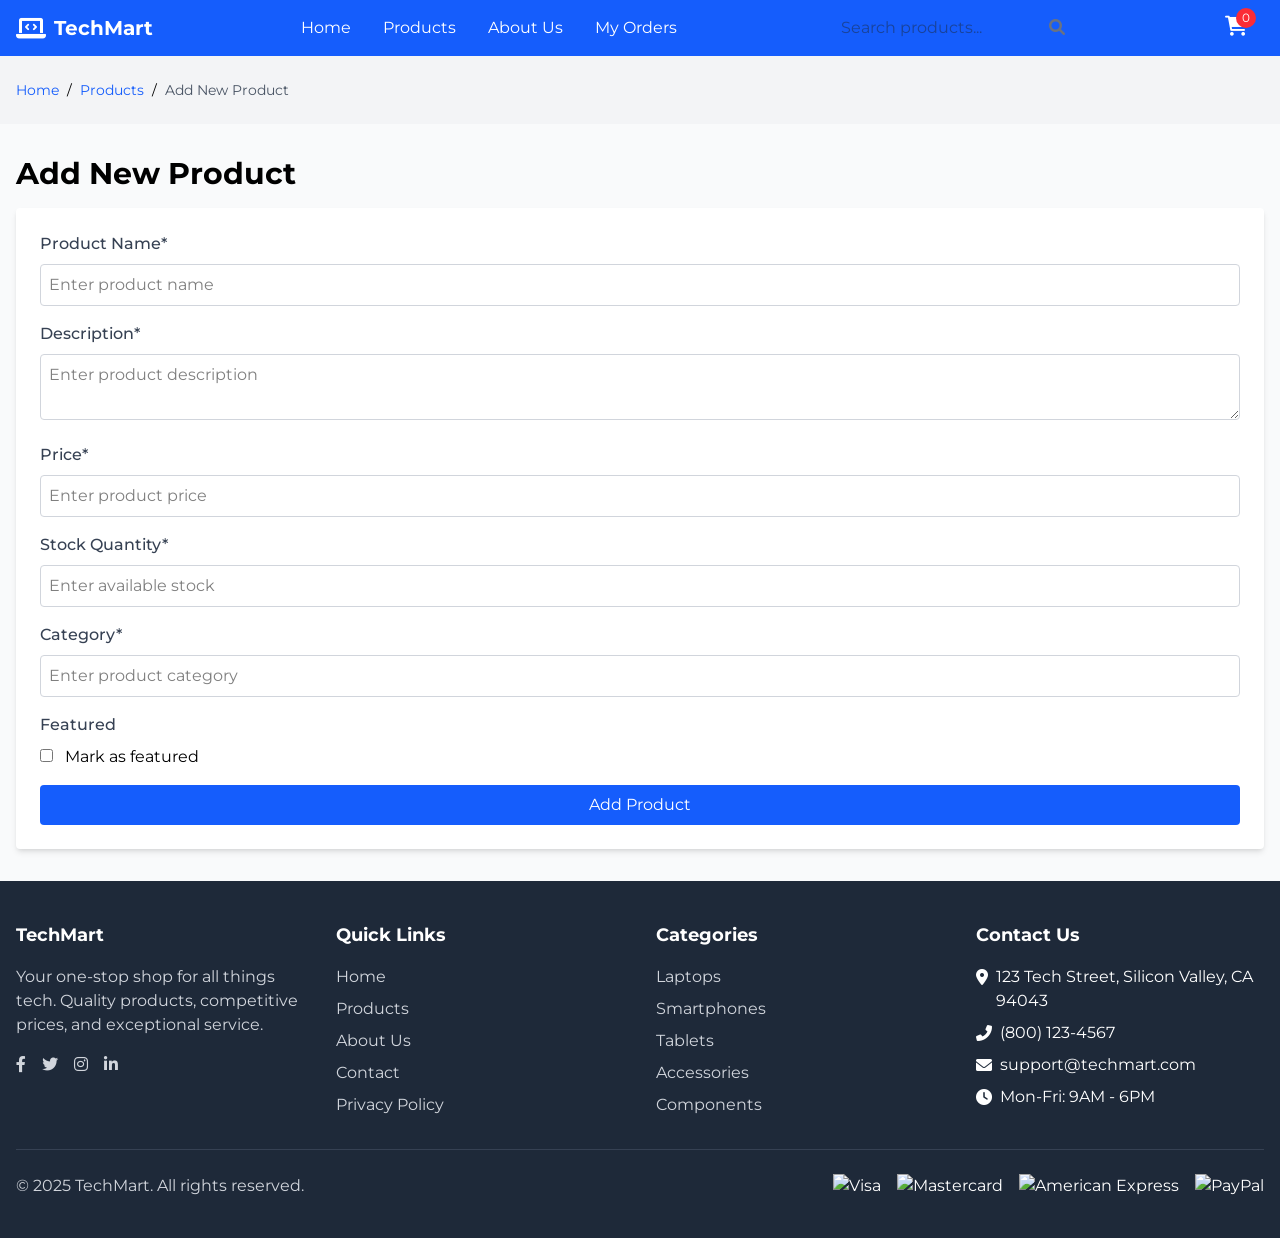
==== commit c3a6b154: "Add product" ====
--- a/frontend/pages/add-product.html
+++ b/frontend/pages/add-product.html
@@ -83,356 +83,41 @@
         </div>
     </div>
 
-    <!-- Main Content -->
     <div class="container mx-auto px-4 py-8">
-        <!-- Page Title -->
-        <div class="mb-8">
-            <h1 class="text-3xl font-bold text-gray-800">Add New Product</h1>
-            <p class="text-gray-600 mt-2">Complete the form below to add a new product to the inventory</p>
-        </div>
-        
-        <!-- Product Form -->
-        <form id="add-product-form" class="bg-white rounded-lg shadow-md p-6 mb-8">
-            <div class="grid grid-cols-1 lg:grid-cols-3 gap-6">
-                <!-- Left Column - Product Images -->
-                <div class="lg:col-span-1">
-                    <h2 class="text-xl font-semibold mb-4">Product Images</h2>
-                    
-                    <!-- Main Product Image Upload -->
-                    <div class="mb-6">
-                        <label class="block text-sm font-medium text-gray-700 mb-2">Main Product Image</label>
-                        <div class="border-2 border-dashed border-gray-300 rounded-lg p-4 text-center">
-                            <div id="main-image-preview" class="hidden mb-4">
-                                <img src="" alt="Main product image preview" class="max-h-48 mx-auto">
-                            </div>
-                            <div id="main-image-upload" class="py-8">
-                                <i class="fas fa-cloud-upload-alt text-3xl text-gray-400 mb-3"></i>
-                                <p class="text-sm text-gray-500 mb-2">Drag and drop an image here or</p>
-                                <label class="inline-block bg-blue-600 hover:bg-blue-700 text-white px-4 py-2 rounded cursor-pointer">
-                                    <span>Select File</span>
-                                    <input type="file" id="main-image-input" accept="image/*" class="hidden">
-                                </label>
-                            </div>
-                            <p class="text-xs text-gray-500 mt-2">Recommended: 800x800px (Max 5MB)</p>
-                        </div>
-                    </div>
-                    
-                    <!-- Additional Images Upload -->
-                    <div>
-                        <label class="block text-sm font-medium text-gray-700 mb-2">Additional Images</label>
-                        <div class="grid grid-cols-2 gap-3 mb-2">
-                            <div class="border-2 border-dashed border-gray-300 rounded-lg p-2 aspect-square flex items-center justify-center">
-                                <label class="text-center cursor-pointer">
-                                    <i class="fas fa-plus text-gray-400"></i>
-                                    <input type="file" accept="image/*" class="hidden additional-image-input">
-                                </label>
-                            </div>
-                            <div class="border-2 border-dashed border-gray-300 rounded-lg p-2 aspect-square flex items-center justify-center">
-                                <label class="text-center cursor-pointer">
-                                    <i class="fas fa-plus text-gray-400"></i>
-                                    <input type="file" accept="image/*" class="hidden additional-image-input">
-                                </label>
-                            </div>
-                            <div class="border-2 border-dashed border-gray-300 rounded-lg p-2 aspect-square flex items-center justify-center">
-                                <label class="text-center cursor-pointer">
-                                    <i class="fas fa-plus text-gray-400"></i>
-                                    <input type="file" accept="image/*" class="hidden additional-image-input">
-                                </label>
-                            </div>
-                            <div class="border-2 border-dashed border-gray-300 rounded-lg p-2 aspect-square flex items-center justify-center">
-                                <label class="text-center cursor-pointer">
-                                    <i class="fas fa-plus text-gray-400"></i>
-                                    <input type="file" accept="image/*" class="hidden additional-image-input">
-                                </label>
-                            </div>
-                        </div>
-                        <p class="text-xs text-gray-500">Add up to 4 additional product images</p>
-                    </div>
-                </div>
-                
-                <!-- Right Column - Product Details -->
-                <div class="lg:col-span-2">
-                    <h2 class="text-xl font-semibold mb-4">Product Details</h2>
-                    
-                    <!-- Basic Information -->
-                    <div class="mb-6">
-                        <h3 class="text-sm font-medium text-gray-700 mb-3">Basic Information</h3>
-                        <div class="grid grid-cols-1 md:grid-cols-2 gap-4">
-                            <div>
-                                <label for="product-name" class="block text-sm font-medium text-gray-700 mb-1">Product Name*</label>
-                                <input 
-                                    type="text" 
-                                    id="product-name" 
-                                    class="w-full p-2 border border-gray-300 rounded focus:ring-2 focus:ring-blue-400 focus:outline-none" 
-                                    placeholder="Enter product name" 
-                                    required
-                                >
-                            </div>
-                            <div>
-                                <label for="product-brand" class="block text-sm font-medium text-gray-700 mb-1">Brand</label>
-                                <input 
-                                    type="text" 
-                                    id="product-brand" 
-                                    class="w-full p-2 border border-gray-300 rounded focus:ring-2 focus:ring-blue-400 focus:outline-none" 
-                                    placeholder="Enter brand name"
-                                >
-                            </div>
-                            <div>
-                                <label for="product-sku" class="block text-sm font-medium text-gray-700 mb-1">SKU/Product Code*</label>
-                                <input 
-                                    type="text" 
-                                    id="product-sku" 
-                                    class="w-full p-2 border border-gray-300 rounded focus:ring-2 focus:ring-blue-400 focus:outline-none" 
-                                    placeholder="Enter unique product code" 
-                                    required
-                                >
-                            </div>
-                            <div>
-                                <label for="product-category" class="block text-sm font-medium text-gray-700 mb-1">Category*</label>
-                                <select 
-                                    id="product-category" 
-                                    class="w-full p-2 border border-gray-300 rounded focus:ring-2 focus:ring-blue-400 focus:outline-none" 
-                                    required
-                                >
-                                    <option value="">Select a category</option>
-                                    <option value="laptops">Laptops</option>
-                                    <option value="smartphones">Smartphones</option>
-                                    <option value="tablets">Tablets</option>
-                                    <option value="accessories">Accessories</option>
-                                    <option value="components">Components</option>
-                                    <option value="peripherals">Peripherals</option>
-                                </select>
-                            </div>
-                        </div>
-                    </div>
-                    
-                    <!-- Pricing Information -->
-                    <div class="mb-6">
-                        <h3 class="text-sm font-medium text-gray-700 mb-3">Pricing Information</h3>
-                        <div class="grid grid-cols-1 md:grid-cols-3 gap-4">
-                            <div>
-                                <label for="regular-price" class="block text-sm font-medium text-gray-700 mb-1">Regular Price*</label>
-                                <div class="relative">
-                                    <div class="absolute inset-y-0 left-0 pl-3 flex items-center pointer-events-none">
-                                        <span class="text-gray-500">$</span>
-                                    </div>
-                                    <input 
-                                        type="number" 
-                                        id="regular-price" 
-                                        min="0.00" 
-                                        step="0.01" 
-                                        class="w-full pl-7 p-2 border border-gray-300 rounded focus:ring-2 focus:ring-blue-400 focus:outline-none" 
-                                        placeholder="0.00" 
-                                        required
-                                    >
-                                </div>
-                            </div>
-                            <div>
-                                <label for="sale-price" class="block text-sm font-medium text-gray-700 mb-1">Sale Price</label>
-                                <div class="relative">
-                                    <div class="absolute inset-y-0 left-0 pl-3 flex items-center pointer-events-none">
-                                        <span class="text-gray-500">$</span>
-                                    </div>
-                                    <input 
-                                        type="number" 
-                                        id="sale-price" 
-                                        min="0.00" 
-                                        step="0.01" 
-                                        class="w-full pl-7 p-2 border border-gray-300 rounded focus:ring-2 focus:ring-blue-400 focus:outline-none" 
-                                        placeholder="0.00"
-                                    >
-                                </div>
-                            </div>
-                            <div>
-                                <label for="cost-price" class="block text-sm font-medium text-gray-700 mb-1">Cost Price</label>
-                                <div class="relative">
-                                    <div class="absolute inset-y-0 left-0 pl-3 flex items-center pointer-events-none">
-                                        <span class="text-gray-500">$</span>
-                                    </div>
-                                    <input 
-                                        type="number" 
-                                        id="cost-price" 
-                                        min="0.00" 
-                                        step="0.01" 
-                                        class="w-full pl-7 p-2 border border-gray-300 rounded focus:ring-2 focus:ring-blue-400 focus:outline-none" 
-                                        placeholder="0.00"
-                                    >
-                                </div>
-                            </div>
-                        </div>
-                    </div>
-                    
-                    <!-- Inventory Information -->
-                    <div class="mb-6">
-                        <h3 class="text-sm font-medium text-gray-700 mb-3">Inventory Information</h3>
-                        <div class="grid grid-cols-1 md:grid-cols-2 gap-4">
-                            <div>
-                                <label for="stock-quantity" class="block text-sm font-medium text-gray-700 mb-1">Stock Quantity*</label>
-                                <input 
-                                    type="number" 
-                                    id="stock-quantity" 
-                                    min="0" 
-                                    class="w-full p-2 border border-gray-300 rounded focus:ring-2 focus:ring-blue-400 focus:outline-none" 
-                                    placeholder="Enter available quantity" 
-                                    required
-                                >
-                            </div>
-                            <div>
-                                <label for="stock-status" class="block text-sm font-medium text-gray-700 mb-1">Stock Status*</label>
-                                <select 
-                                    id="stock-status" 
-                                    class="w-full p-2 border border-gray-300 rounded focus:ring-2 focus:ring-blue-400 focus:outline-none" 
-                                    required
-                                >
-                                    <option value="in_stock">In Stock</option>
-                                    <option value="out_of_stock">Out of Stock</option>
-                                    <option value="backorder">On Backorder</option>
-                                </select>
-                            </div>
-                        </div>
-                    </div>
-                    
-                    <!-- Product Description -->
-                    <div class="mb-6">
-                        <h3 class="text-sm font-medium text-gray-700 mb-3">Product Description</h3>
-                        <div>
-                            <label for="short-description" class="block text-sm font-medium text-gray-700 mb-1">Short Description*</label>
-                            <textarea 
-                                id="short-description" 
-                                rows="2" 
-                                class="w-full p-2 border border-gray-300 rounded focus:ring-2 focus:ring-blue-400 focus:outline-none" 
-                                placeholder="Enter a brief product description (displayed in product listings)" 
-                                required
-                            ></textarea>
-                        </div>
-                        <div class="mt-4">
-                            <label for="full-description" class="block text-sm font-medium text-gray-700 mb-1">Full Description</label>
-                            <textarea 
-                                id="full-description" 
-                                rows="6" 
-                                class="w-full p-2 border border-gray-300 rounded focus:ring-2 focus:ring-blue-400 focus:outline-none" 
-                                placeholder="Enter detailed product description (displayed on product detail page)"
-                            ></textarea>
-                        </div>
-                    </div>
-                    
-                    <!-- Product Variants -->
-                    <div class="mb-6">
-                        <div class="flex justify-between items-center mb-3">
-                            <h3 class="text-sm font-medium text-gray-700">Product Variants/Options</h3>
-                            <button type="button" id="add-variant-option" class="text-sm text-blue-600 hover:text-blue-800 flex items-center">
-                                <i class="fas fa-plus mr-1"></i> Add Option
-                            </button>
-                        </div>
-                        
-                        <!-- Default Color Option -->
-                        <div class="variant-option border border-gray-200 rounded-lg p-4 mb-4">
-                            <div class="flex justify-between items-center mb-3">
-                                <h4 class="font-medium">Color</h4>
-                                <button type="button" class="text-gray-400 hover:text-gray-600">
-                                    <i class="fas fa-times"></i>
-                                </button>
-                            </div>
-                            <div class="grid grid-cols-2 gap-3 mb-2">
-                                <div class="border rounded-lg p-2 flex items-center">
-                                    <div class="w-6 h-6 bg-black rounded-full mr-2"></div>
-                                    <input type="text" value="Black" class="flex-1 text-sm border-none focus:ring-0 focus:outline-none">
-                                </div>
-                                <div class="border rounded-lg p-2 flex items-center">
-                                    <div class="w-6 h-6 bg-white border border-gray-300 rounded-full mr-2"></div>
-                                    <input type="text" value="White" class="flex-1 text-sm border-none focus:ring-0 focus:outline-none">
-                                </div>
-                                <div class="border-2 border-dashed border-gray-300 rounded-lg p-2 flex items-center justify-center cursor-pointer">
-                                    <i class="fas fa-plus text-gray-400 mr-1"></i>
-                                    <span class="text-sm text-gray-500">Add Value</span>
-                                </div>
-                            </div>
-                        </div>
-                    </div>
-                    
-                    <!-- Product Specifications -->
-                    <div class="mb-6">
-                        <div class="flex justify-between items-center mb-3">
-                            <h3 class="text-sm font-medium text-gray-700">Product Specifications</h3>
-                            <button type="button" id="add-specification" class="text-sm text-blue-600 hover:text-blue-800 flex items-center">
-                                <i class="fas fa-plus mr-1"></i> Add Specification
-                            </button>
-                        </div>
-                        
-                        <div id="specifications-container">
-                            <div class="grid grid-cols-3 gap-4 specification-row mb-3">
-                                <div>
-                                    <input type="text" placeholder="Name (e.g., Weight)" class="w-full p-2 border border-gray-300 rounded focus:ring-2 focus:ring-blue-400 focus:outline-none">
-                                </div>
-                                <div class="col-span-2 flex items-center">
-                                    <input type="text" placeholder="Value (e.g., 2.5 lbs)" class="w-full p-2 border border-gray-300 rounded focus:ring-2 focus:ring-blue-400 focus:outline-none">
-                                    <button type="button" class="remove-specification ml-2 text-gray-400 hover:text-gray-600">
-                                        <i class="fas fa-times"></i>
-                                    </button>
-                                </div>
-                            </div>
-                            <div class="grid grid-cols-3 gap-4 specification-row mb-3">
-                                <div>
-                                    <input type="text" placeholder="Name (e.g., Dimensions)" class="w-full p-2 border border-gray-300 rounded focus:ring-2 focus:ring-blue-400 focus:outline-none">
-                                </div>
-                                <div class="col-span-2 flex items-center">
-                                    <input type="text" placeholder="Value (e.g., 13.3 x 8.9 x 0.6 inches)" class="w-full p-2 border border-gray-300 rounded focus:ring-2 focus:ring-blue-400 focus:outline-none">
-                                    <button type="button" class="remove-specification ml-2 text-gray-400 hover:text-gray-600">
-                                        <i class="fas fa-times"></i>
-                                    </button>
-                                </div>
-                            </div>
-                        </div>
-                    </div>
-                    
-                    <!-- SEO Information (Optional) -->
-                    <div class="mb-6">
-                        <div class="flex items-center mb-3">
-                            <h3 class="text-sm font-medium text-gray-700">SEO Information</h3>
-                            <span class="ml-2 text-xs text-gray-500">(Optional)</span>
-                        </div>
-                        <div class="grid grid-cols-1 gap-4">
-                            <div>
-                                <label for="meta-title" class="block text-sm font-medium text-gray-700 mb-1">Meta Title</label>
-                                <input 
-                                    type="text" 
-                                    id="meta-title" 
-                                    class="w-full p-2 border border-gray-300 rounded focus:ring-2 focus:ring-blue-400 focus:outline-none" 
-                                    placeholder="Page title for search engines"
-                                >
-                            </div>
-                            <div>
-                                <label for="meta-description" class="block text-sm font-medium text-gray-700 mb-1">Meta Description</label>
-                                <textarea 
-                                    id="meta-description" 
-                                    rows="2" 
-                                    class="w-full p-2 border border-gray-300 rounded focus:ring-2 focus:ring-blue-400 focus:outline-none" 
-                                    placeholder="Brief description for search engines"
-                                ></textarea>
-                            </div>
-                            <div>
-                                <label for="meta-keywords" class="block text-sm font-medium text-gray-700 mb-1">Meta Keywords</label>
-                                <input 
-                                    type="text" 
-                                    id="meta-keywords" 
-                                    class="w-full p-2 border border-gray-300 rounded focus:ring-2 focus:ring-blue-400 focus:outline-none" 
-                                    placeholder="Keywords separated by commas"
-                                >
-                            </div>
-                        </div>
-                    </div>
-                </div>
-            </div>
-            
-            <!-- Form Actions -->
-            <div class="border-t border-gray-200 pt-6 mt-6 flex justify-end space-x-4">
-                <button type="button" class="px-6 py-2 border border-gray-300 rounded font-medium text-gray-700 hover:bg-gray-50">
-                    Save as Draft
-                </button>
-                <button type="submit" class="px-6 py-2 bg-blue-600 hover:bg-blue-700 text-white rounded font-medium">
-                    Add Product
-                </button>
-            </div>
+        <h1 class="text-3xl font-bold mb-4">Add New Product</h1>
+        <form id="add-product-form" class="bg-white p-6 shadow-md rounded">
+
+            <div class="mb-4">
+                <label for="product-name" class="block text-gray-700 font-medium mb-2">Product Name*</label>
+                <input type="text" id="product-name" class="w-full p-2 border border-gray-300 rounded focus:outline-none" placeholder="Enter product name" required />
+            </div>
+
+            <div class="mb-4">
+                <label for="description" class="block text-gray-700 font-medium mb-2">Description*</label>
+                <textarea id="description" class="w-full p-2 border border-gray-300 rounded focus:outline-none" placeholder="Enter product description" required></textarea>
+            </div>
+
+            <div class="mb-4">
+                <label for="price" class="block text-gray-700 font-medium mb-2">Price*</label>
+                <input type="number" id="price" class="w-full p-2 border border-gray-300 rounded focus:outline-none" placeholder="Enter product price" required min="0" step="0.01" />
+            </div>
+
+            <div class="mb-4">
+                <label for="stock-quantity" class="block text-gray-700 font-medium mb-2">Stock Quantity*</label>
+                <input type="number" id="stock-quantity" class="w-full p-2 border border-gray-300 rounded focus:outline-none" placeholder="Enter available stock" required min="0" />
+            </div>
+
+
+
+            <div class="mb-4">
+                <label for="product-category" class="block text-gray-700 font-medium mb-2">Category*</label>
+                <input type="text" id="product-category" class="w-full p-2 border border-gray-300 rounded focus:outline-none" placeholder="Enter product category" required />
+            </div>
+            <div class="mb-4">
+                <label class="block text-gray-700 font-medium mb-2">Featured</label>
+                <input type="checkbox" id="product-featured" class="mr-2" /> Mark as featured
+            </div>
+            <button type="submit" class="w-full bg-blue-600 text-white p-2 rounded hover:bg-blue-700">Add Product</button>
         </form>
     </div>
 
@@ -512,4 +197,5 @@
         </div>
     </footer>
 
-    +    <script src="../js/app.js"></script>
+    <script src="../js/product.js"></script>
